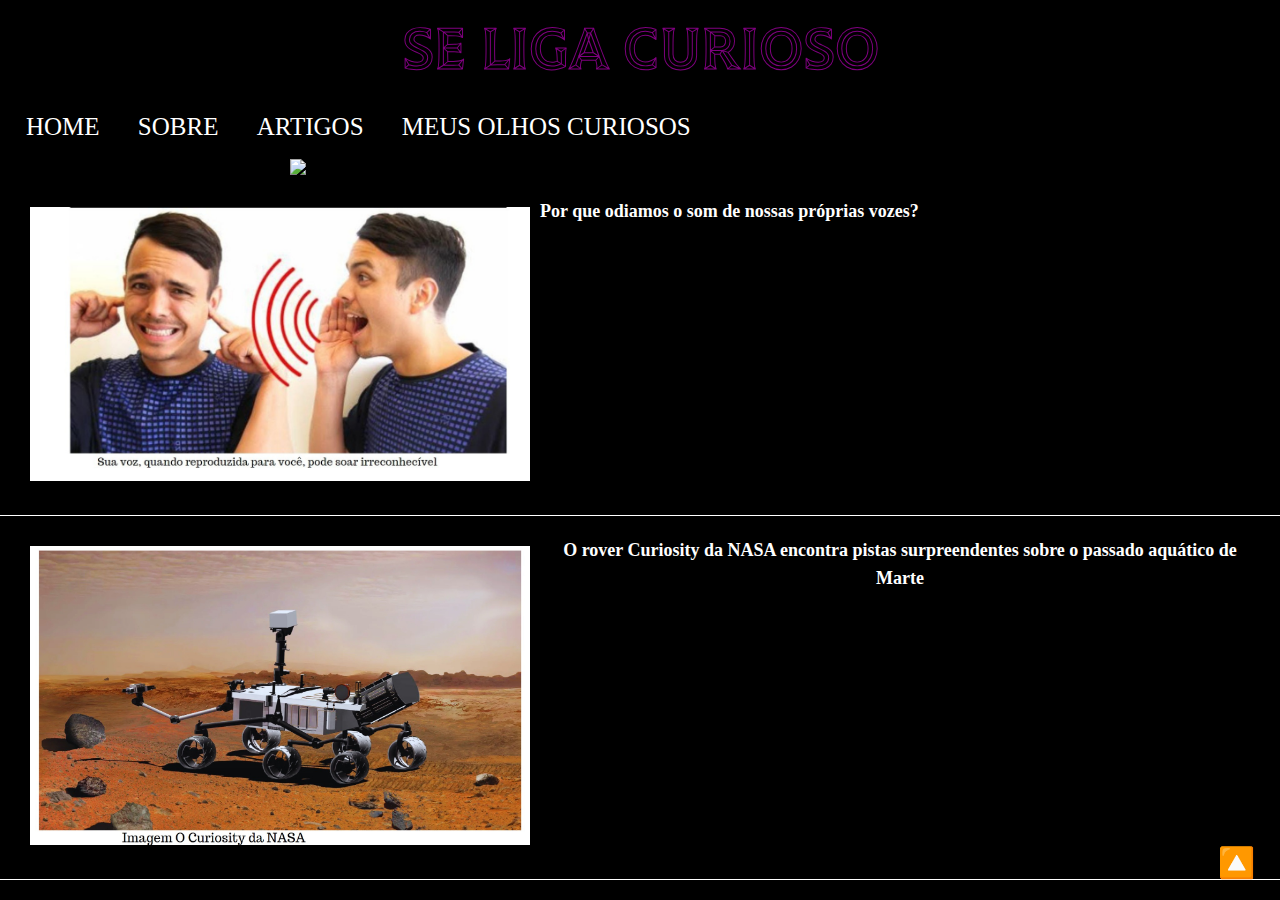
==== index.html @ aab0cb04 "Add files via upload" ====
<!DOCTYPE html>
<html lang="pt-BR">

<head>
    <meta charset="UTF-8">
    <meta http-equiv="X-UA-Compatible" content="IE=edge">
    <meta name="viewport" content="width=device-width, initial-scale=1.0">
    <title>Se liga curioso</title>
    <link rel="stylesheet" href="style.css">
    <link rel="stylesheet"
        href="https://fonts.googleapis.com/css2?family=Material+Symbols+Outlined:opsz,wght,FILL,GRAD@48,400,0,0" />
</head>

<body>
    <header>
        <div class="content-header">
            <h1>SE LIGA CURIOSO</h1>
        </div>

        <nav>
            <ul>
                <li><a href="index.html">HOME</a></li>
                <li><a href="index-sobre.html">SOBRE</a></li>
                <li><a href="#artigos">ARTIGOS</a></li>
                <li><a href="#">MEUS OLHOS CURIOSOS</a></li>

            </ul>
        </nav>
        <span id="btn-mobile" class="material-symbols-outlined" onclick="showMenu()">
            menu
        </span>
        <menu class="menu">
            <ul>
                <li><a href="index.html">HOME</a></li>
                <li><a href="index-sobre.html">SOBRE</a></li>
                <li><a href="#artigos">ARTIGOS</a></li>
                <li><a href="#">MEUS OLHOS CURIOSOS</a></li>
            </ul>
        </menu>
    </header>

    <main>

        <section class="center-gif">
        <div class="content-center-gif">
        <img src="olho-na-fechadura.gif" alt="Olho na fechadura" class="center-gif">
        </div>

        </section>

        <section class="element-content" id="artigos">

            <div class="content-gate">
                <div class="content-news">
                   <a href="index-artigo.html" class="news-content"> <img src="voz-estranha.jpeg" alt="imagem que especifica um homem desconfortável com a própria voz" class="news-content"> </a>
                    <div class="news-text">
                        <h2><a href="index-artigo.html">Por que odiamos o som de nossas próprias vozes?</a></h2>
                        
                        
                        
                    </div>
                </div>


           

            </div>
            <div class="content-gate">
                <div class="content-news">
                   <a href="index-nasa-rover-curiosity.html" class="news-content"> <img src="rover-mars.jpg" alt="Rover Curiosity em Marte" class="news-content"> </a>
                    <div class="news-text">
                        <h2><a href="index-nasa-rover-curiosity.html">O rover Curiosity da NASA encontra pistas surpreendentes sobre o passado aquático de Marte</a></h2>
                        
                        
                        
                    </div>
                </div>


           

            </div>




        </section>

    </main>

    <footer>
        <div class="top">
            <u id="btn">🔼</u>
        </div>

       

    </footer>

    <script src="script.js"></script>
</body>

</html>
---- style.css ----
@import url('https://fonts.googleapis.com/css2?family=News+Cycle:wght@700&family=Noticia+Text&display=swap');
@import url('https://fonts.googleapis.com/css2?family=Tilt+Prism&display=swap');

* {
    margin: 0;
    padding: 0;
}

:root {
    --cor-nav-bar: #242323;
    --cor-primaria: #ffff;
    --cor-preta: #000;
    --font-metaverso: 'Noticia Text', serif;
    --font-titulo: 'Tilt Prism', cursive;
    --efeito-hover: #800080;
}

html,
body {

    scroll-behavior: smooth;
    max-width: 100%;
    overflow-x: hidden;
    background-color: var(--cor-preta);
}

nav {
    background-color: var(--cor-preta);
    padding: 10px;
    font-size: 25px;
}

nav ul li {
    display: inline-block;
    color: var(--cor-primaria);
    padding: 8px;
    position: relative;
}

nav ul li a {
    color: var(--cor-primaria);
    text-decoration: none;
    padding: 8px;
}

nav ul li a:hover {
    color: rgb(230, 36, 36);
   
}


/*Botão de voltar ao topo*/

.top {
    position: fixed;
    bottom: 20px;
    right: 25px;
}

#btn {
    font-size: 30px;
    text-decoration: none;

    
}

#btn:hover {
    cursor: pointer;
}


.content-header {
    position: relative;
    color: var(--cor-primaria);
    padding: 10px;
    text-align: center;
    animation: animar 4s ease-in-out infinite;
    font-family: var(--font-titulo);
    font-size: 30px;
    overflow-x: hidden;
}
.content-header:hover {
    color:var(--efeito-hover);
    transition: 0.5s ease-in-out;
    cursor: pointer;
}

@keyframes animar {
    0%{
    opacity: 1;
    }
    50%{
    opacity: 0;
    }
    100% {
    opacity: 1;
    }


}
/*Conteúdo da página*/


.content-news {
    padding: 10px;
    display: flex;
    border-bottom: 1px solid var(--cor-primaria);

}

.news-content{
    width: 100%;
    max-width: 500px;
    padding: 10px;
}

.news-text {
    color: var(--cor-primaria);
    padding: 5px;
    line-height: 1.6em;
}
.news-text p {
    text-align: center;
}
.news-text h2, h3{
    padding: 5px;
}
.news-text a{
    text-decoration: none;
    color: var(--cor-primaria);
    font-size: 18px;
}

  .center-gif{
    display: block;
    margin:  0 auto;
    width: 700px;
  }
  





/*Media querry*/

@media only screen and (max-width: 600px) {
    nav {
        display: none;
    }

    menu {
        display: none;
        background-color: var(--cor-nav-bar);
        padding: 8px;
        height: 100vw;
        width: 100%;
    }

    #btn-mobile {
        color: var(--cor-primaria);
        background-color: #000;
        font-size: 25px;
        display: block;
    }

    #btn-mobile {
        cursor: pointer;
    }

    menu ul li {
        padding: 8px;
        font-size: 20px;
        list-style: none;
    }

    menu ul li a {
        text-decoration: none;
        color: var(--cor-primaria);
    }

   
    .content-header {
        font-size: 15px;
    }
    .content-news {
        display: flex;
        flex-direction: row;
        flex-wrap: wrap;
    }
    .news-text h2 {
    font-size: 22px;
    text-align: center;
    }
    .news-text h3 {
        font-size: 16px;
        padding: 10px;
    }
    .news-text p {
        font-size: 16px;
    }
    .news-content {
        display: block;
        margin: auto;
        align-items: center;
        padding: 8px;
        width: 100%;
        max-width: 350px;
    }
    .center-gif{
        display: block;
        margin:  0 auto;
        width: 300px;
      }
}

@media only screen and (min-width: 600px) and (max-width: 700px) {
    nav {
        display: none;
    }

    menu {
        display: none;
        background-color: var(--cor-nav-bar);
        padding: 8px;
        height: 100vw;
        width: 100%;
    }

    #btn-mobile {
        color: var(--cor-primaria);
        background-color: #000;
        font-size: 25px;
        display: block;
    }

    #btn-mobile {
        cursor: pointer;
    }

    menu ul li {
        padding: 8px;
        font-size: 20px;
        list-style: none;
    }

    menu ul li a {
        text-decoration: none;
        color: var(--cor-primaria);
    }


    .content-header {
        font-size: 15px;
    }
    .content-news {
        display: flex;
        flex-direction: row;
        flex-wrap: wrap;
    }
    .news-text h2 {
    font-size: 18px;
    text-align: center;
    
    }
   
   
    .news-content {
        display: block;
        align-items: center;
        width: auto;
        padding: 8px;
        width: 100%;
        max-width: 350px;
        
    }
    
    .center-gif{
        display: block;
        margin:  0 auto;
        width: 300px;
      }
}

/*telas grande */
@media only screen and (min-width: 768px) {
    nav {
        display: none;
    }

    menu {
        display: none;
        background-color: var(--cor-nav-bar);
        padding: 8px;
        height: 100vw;
        width: 100%;
    }

    #btn-mobile {
        color: var(--cor-primaria);
        background-color: #000;
        font-size: 25px;
        display: block;
    }

    #btn-mobile {
        cursor: pointer;
    }

    menu ul li {
        padding: 8px;
        font-size: 20px;
        list-style: none;
    }

    menu ul li a {
        text-decoration: none;
        color: var(--cor-primaria);
    }
    .news-text h2 {
        font-size: 24px;
        text-align: center;
        
        }

    
}

@media only screen and (min-width: 1000px) {
    #btn-mobile {
        display: none;
    }

    menu {
        display: none;
    }

    nav {
        display: block;
    }

    
}



/*Conteúdo Sobre nós*/

.content-about{
   border-top: 2px solid var(--cor-primaria);
    background-color: var(--cor-preta);
    width: 800px;
    margin: auto;
    height: 300px;
   padding: 10px;
   color: var(--cor-primaria);
    font-family: var(--font-metaverso);
    text-align: center;
}
.box-about {
    text-align: justify;
    padding: 10px;
    line-height: 1.5em;
    font-family: var(--font-metaverso);
}
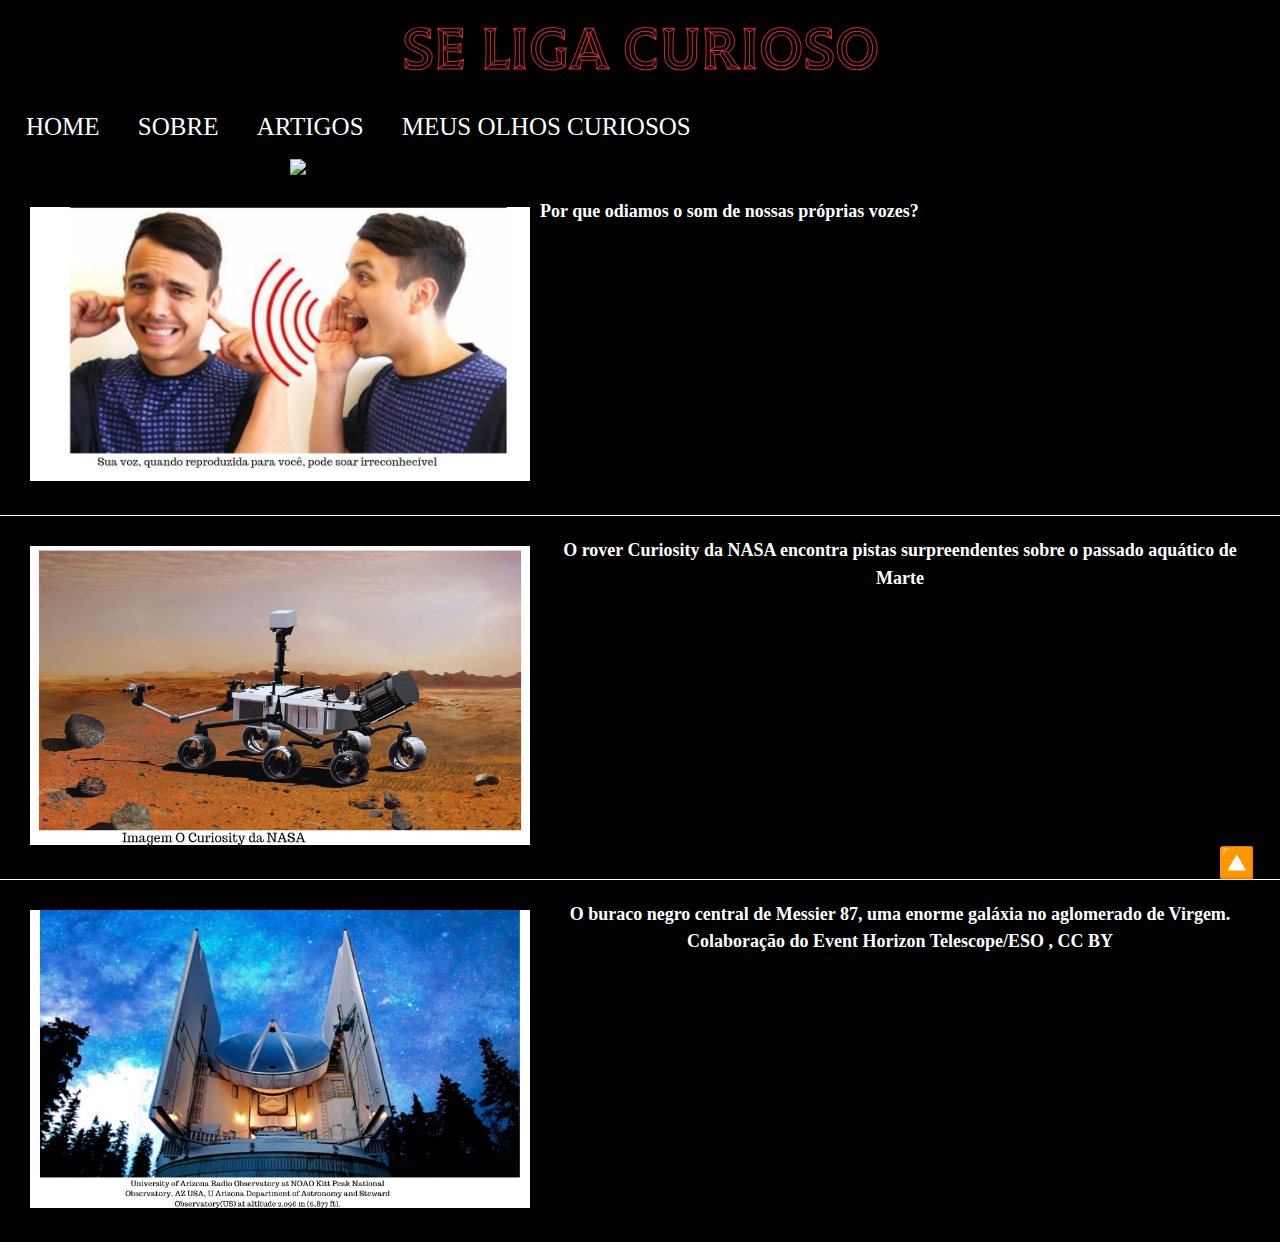
==== commit dea8c6cd: "Add files via upload" ====
--- a/index.html
+++ b/index.html
@@ -42,9 +42,9 @@
     <main>
 
         <section class="center-gif">
-        <div class="content-center-gif">
-        <img src="olho-na-fechadura.gif" alt="Olho na fechadura" class="center-gif">
-        </div>
+            <div class="content-center-gif">
+                <img src="olho-na-fechadura.gif" alt="Olho na fechadura" class="center-gif">
+            </div>
 
         </section>
 
@@ -52,32 +52,54 @@
 
             <div class="content-gate">
                 <div class="content-news">
-                   <a href="index-artigo.html" class="news-content"> <img src="voz-estranha.jpeg" alt="imagem que especifica um homem desconfortável com a própria voz" class="news-content"> </a>
+                    <a href="index-artigo.html" class="news-content"> <img src="voz-estranha.jpeg"
+                            alt="imagem que especifica um homem desconfortável com a própria voz" class="news-content">
+                    </a>
                     <div class="news-text">
                         <h2><a href="index-artigo.html">Por que odiamos o som de nossas próprias vozes?</a></h2>
-                        
-                        
-                        
+
+
+
                     </div>
                 </div>
 
 
-           
+
 
             </div>
             <div class="content-gate">
                 <div class="content-news">
-                   <a href="index-nasa-rover-curiosity.html" class="news-content"> <img src="rover-mars.jpg" alt="Rover Curiosity em Marte" class="news-content"> </a>
+                    <a href="index-nasa-rover-curiosity.html" class="news-content"> <img src="rover-mars.jpg"
+                            alt="Rover Curiosity em Marte" class="news-content"> </a>
                     <div class="news-text">
-                        <h2><a href="index-nasa-rover-curiosity.html">O rover Curiosity da NASA encontra pistas surpreendentes sobre o passado aquático de Marte</a></h2>
-                        
-                        
-                        
+                        <h2><a href="index-nasa-rover-curiosity.html">O rover Curiosity da NASA encontra pistas
+                                surpreendentes sobre o passado aquático de Marte</a></h2>
+
+
+
                     </div>
                 </div>
 
 
-           
+
+
+            </div>
+            <div class="content-gate">
+                <div class="content-news">
+                    <a href="index-nasa-black-hole.html" class="news-content"> <img src="telescópio-nasa.jpeg"
+                            alt="Imagem do Telescópio/ESO" class="news-content"> </a>
+                    <div class="news-text">
+                        <h2><a href="index-nasa-black-hole.html">O buraco negro central de Messier 87, uma enorme
+                                galáxia no aglomerado de Virgem. Colaboração do Event Horizon Telescope/ESO , CC BY</a>
+                        </h2>
+
+
+
+                    </div>
+                </div>
+
+
+
 
             </div>
 
@@ -93,7 +115,7 @@
             <u id="btn">🔼</u>
         </div>
 
-       
+
 
     </footer>
 
--- a/style.css
+++ b/style.css
@@ -12,7 +12,7 @@
     --cor-preta: #000;
     --font-metaverso: 'Noticia Text', serif;
     --font-titulo: 'Tilt Prism', cursive;
-    --efeito-hover: #800080;
+    --efeito-hover: #D22B2B;
 }
 
 html,
@@ -362,4 +362,4 @@
     padding: 10px;
     line-height: 1.5em;
     font-family: var(--font-metaverso);
-}+}
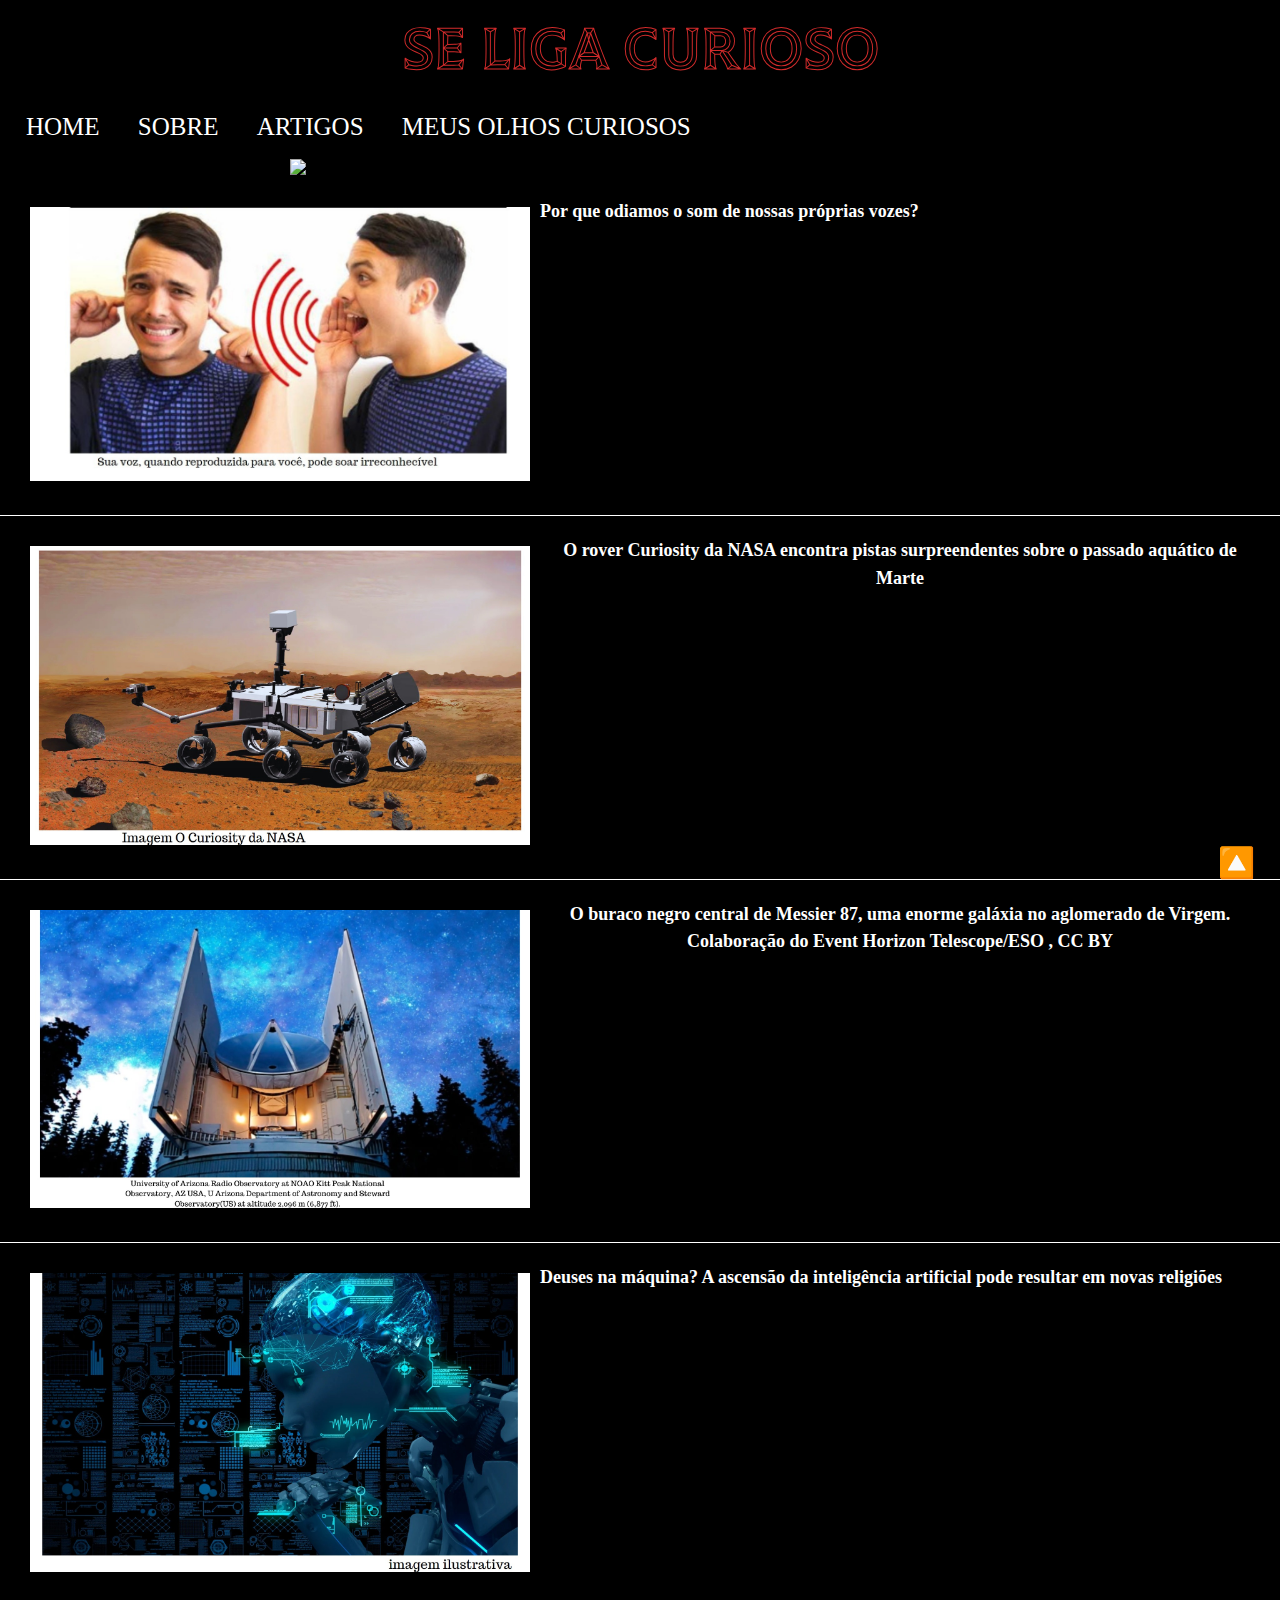
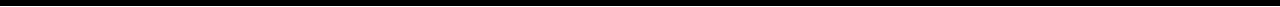
==== commit e047f825: "Add files via upload" ====
--- a/index.html
+++ b/index.html
@@ -102,6 +102,24 @@
 
 
             </div>
+            <div class="content-gate">
+                <div class="content-news">
+                    <a href="index-deuses-da-maquina.html" class="news-content"> <img src="inteligencia-artificial.jpeg"
+                            alt="Imagem de uma inteligência artificial no controle de tudo" class="news-content"> </a>
+                    <div class="news-text">
+                        <h2><a href="index-deuses-da-maquina.html">Deuses na máquina? A ascensão da inteligência
+                                artificial pode resultar em novas religiões</a>
+                        </h2>
+
+
+
+                    </div>
+                </div>
+
+
+
+
+            </div>
 
 
 
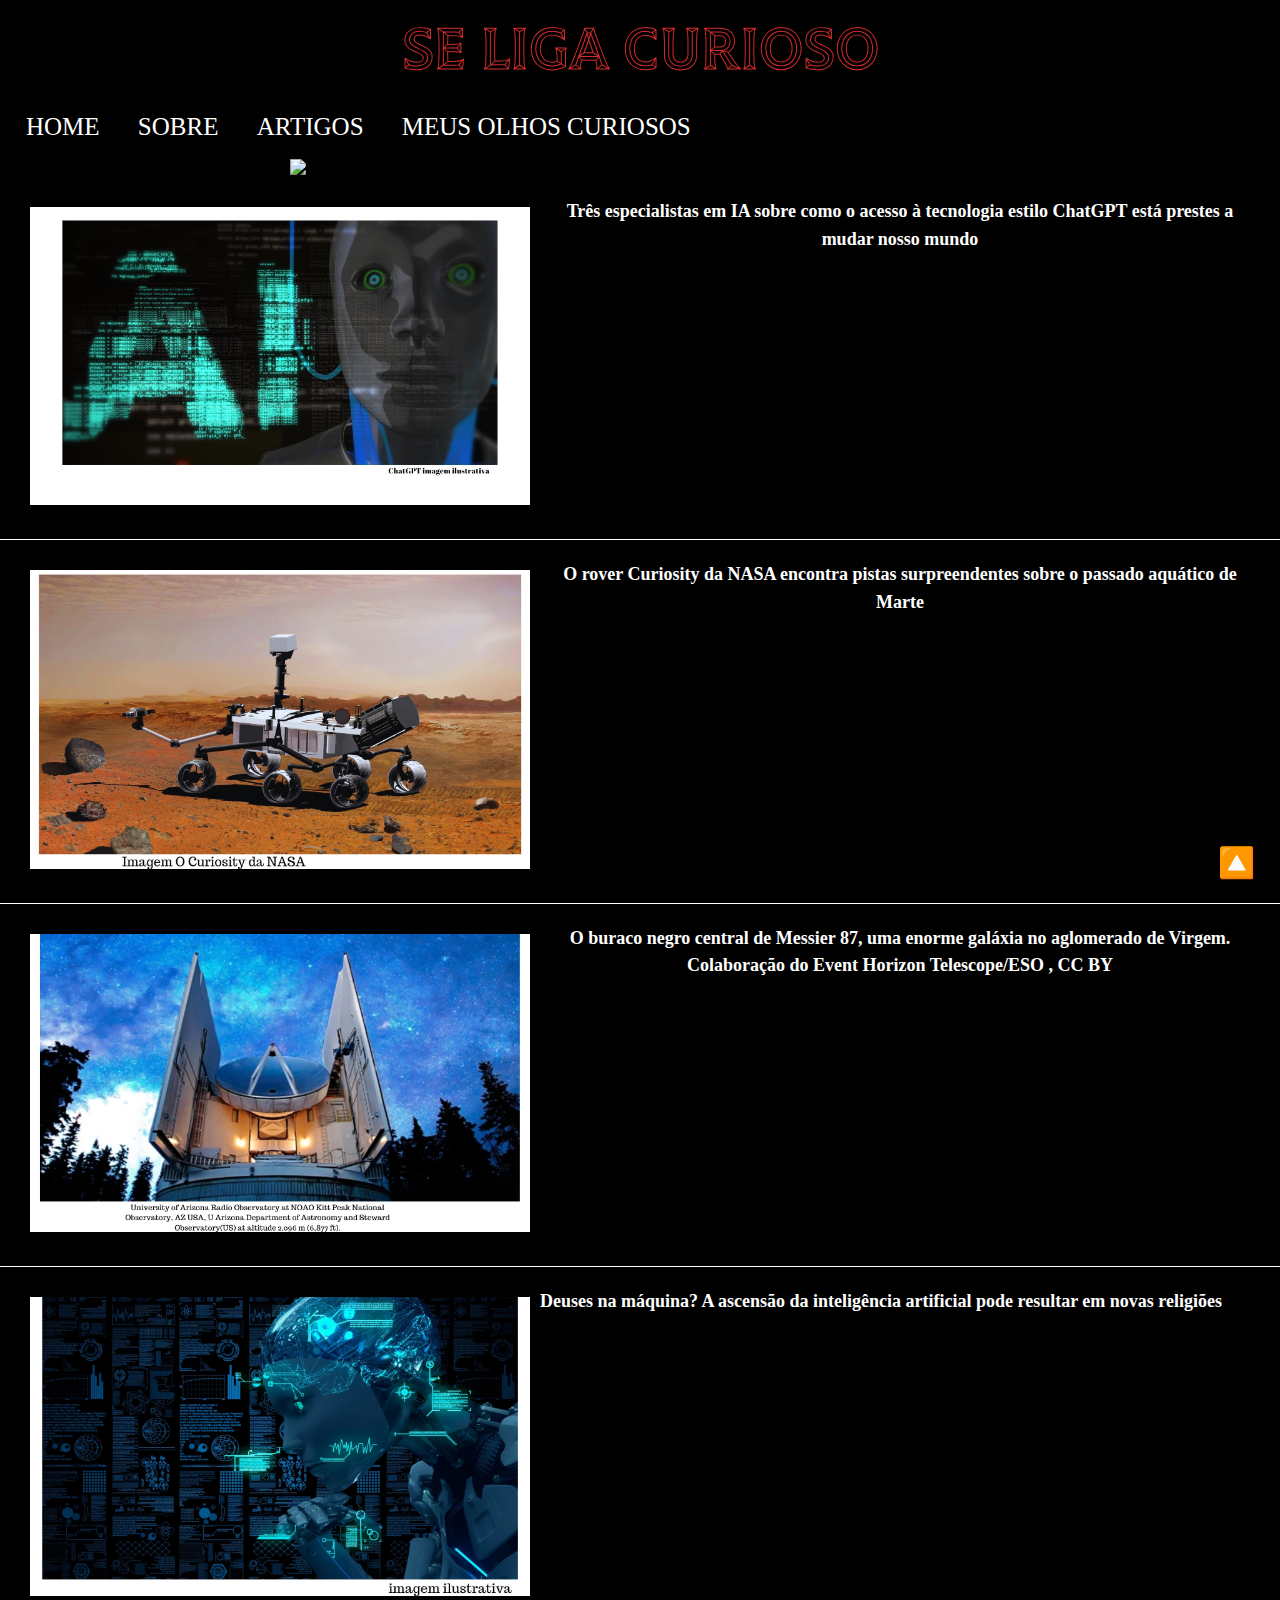
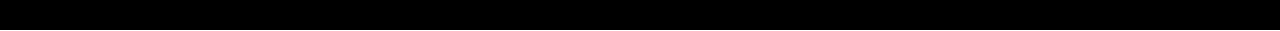
==== commit f9be8c0f: "Add files via upload" ====
--- a/index.html
+++ b/index.html
@@ -52,11 +52,12 @@
 
             <div class="content-gate">
                 <div class="content-news">
-                    <a href="index-artigo.html" class="news-content"> <img src="voz-estranha.jpeg"
-                            alt="imagem que especifica um homem desconfortável com a própria voz" class="news-content">
+                    <a href="index-artigo.html" class="news-content"> <img src="chatgpt.jpeg"
+                            alt="Chatgpt em sua forma personificada" class="news-content">
                     </a>
                     <div class="news-text">
-                        <h2><a href="index-artigo.html">Por que odiamos o som de nossas próprias vozes?</a></h2>
+                        <h2><a href="index-artigo.html">Três especialistas em IA sobre como o acesso à tecnologia estilo
+                                ChatGPT está prestes a mudar nosso mundo</a></h2>
 
 
 
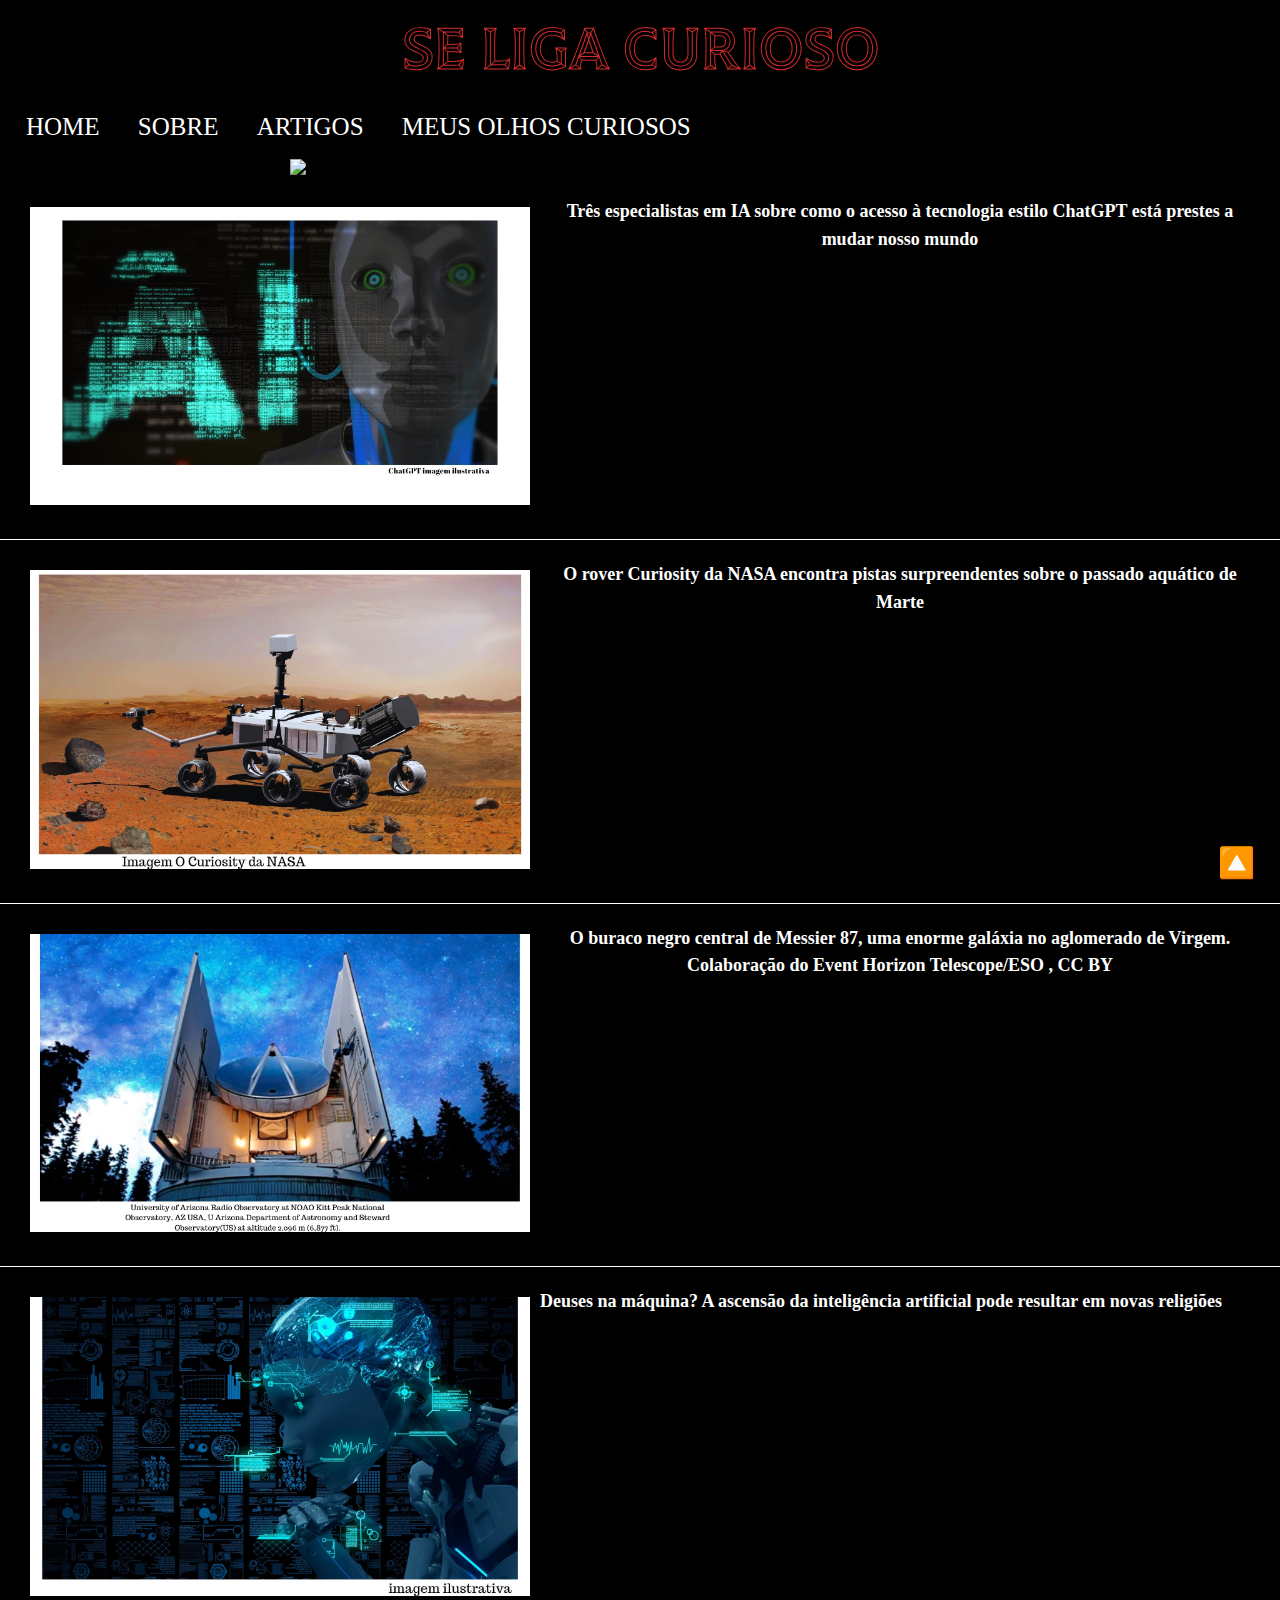
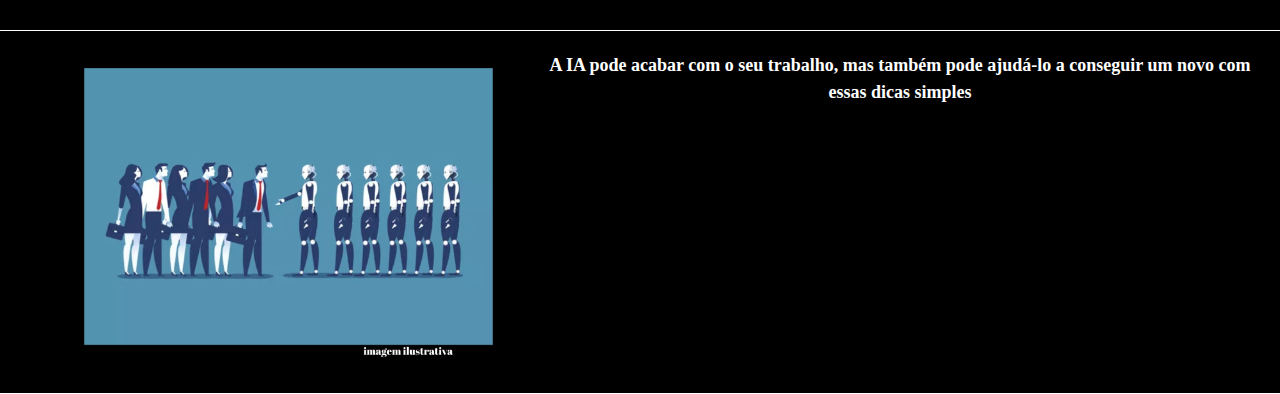
==== commit 7fc6d175: "Add files via upload" ====
--- a/index.html
+++ b/index.html
@@ -122,6 +122,25 @@
 
             </div>
 
+            <div class="content-gate">
+                <div class="content-news">
+                    <a href="index-ia-domina-mundocorporativo.html" class="news-content"> <img src="IA-work.jpeg"
+                            alt="Imagem de uma inteligência artificial dominando o mundo corporativo" class="news-content"> </a>
+                    <div class="news-text">
+                        <h2><a href="index-ia-domina-mundocorporativo.html">A IA pode acabar com o seu trabalho, mas também pode ajudá-lo a conseguir um
+                                novo com essas dicas simples</a>
+                        </h2>
+
+
+
+                    </div>
+                </div>
+
+
+
+
+            </div>
+
 
 
 
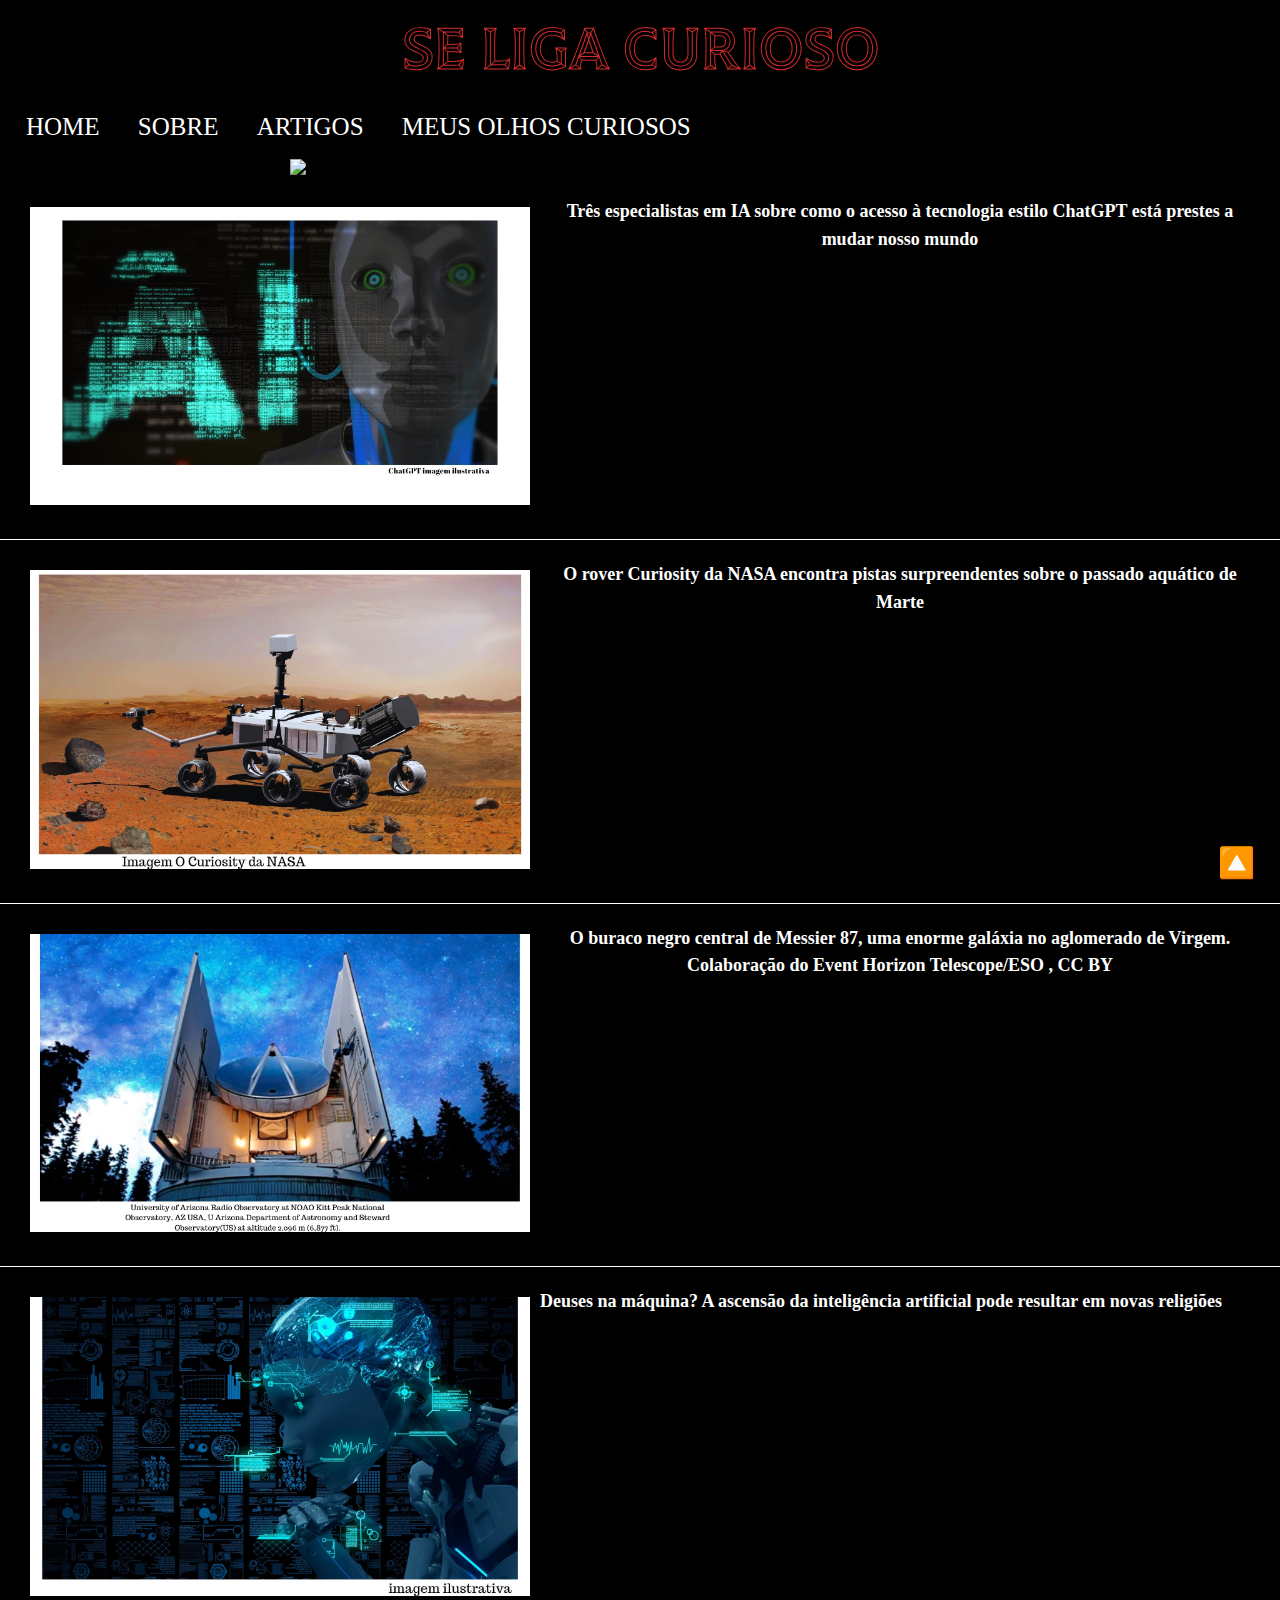
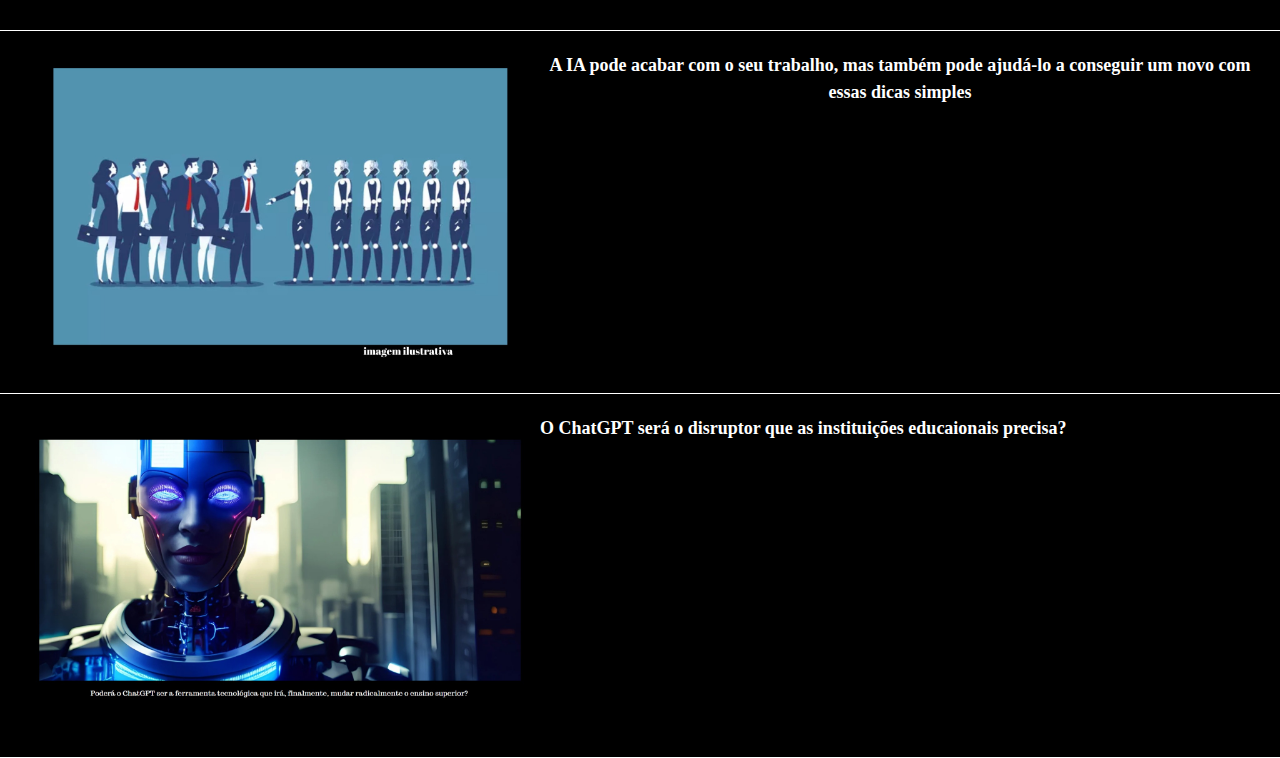
==== commit 844ed5c9: "Add files via upload" ====
--- a/index.html
+++ b/index.html
@@ -140,6 +140,24 @@
 
 
             </div>
+            <div class="content-gate">
+                <div class="content-news">
+                    <a href="index-chatgpt-profissoes-disruptor.html" class="news-content"> <img src="chatgpt-tool.jpeg"
+                            alt="Imagem de uma inteligência artificial dominando o mundo corporativo" class="news-content"> </a>
+                    <div class="news-text">
+                        <h2><a href="index-chatgpt-profissoes-disruptor.html">O ChatGPT será o disruptor que as instituições 
+                            educaionais precisa?</a>
+                        </h2>
+
+
+
+                    </div>
+                </div>
+
+
+
+
+            </div>
 
 
 
